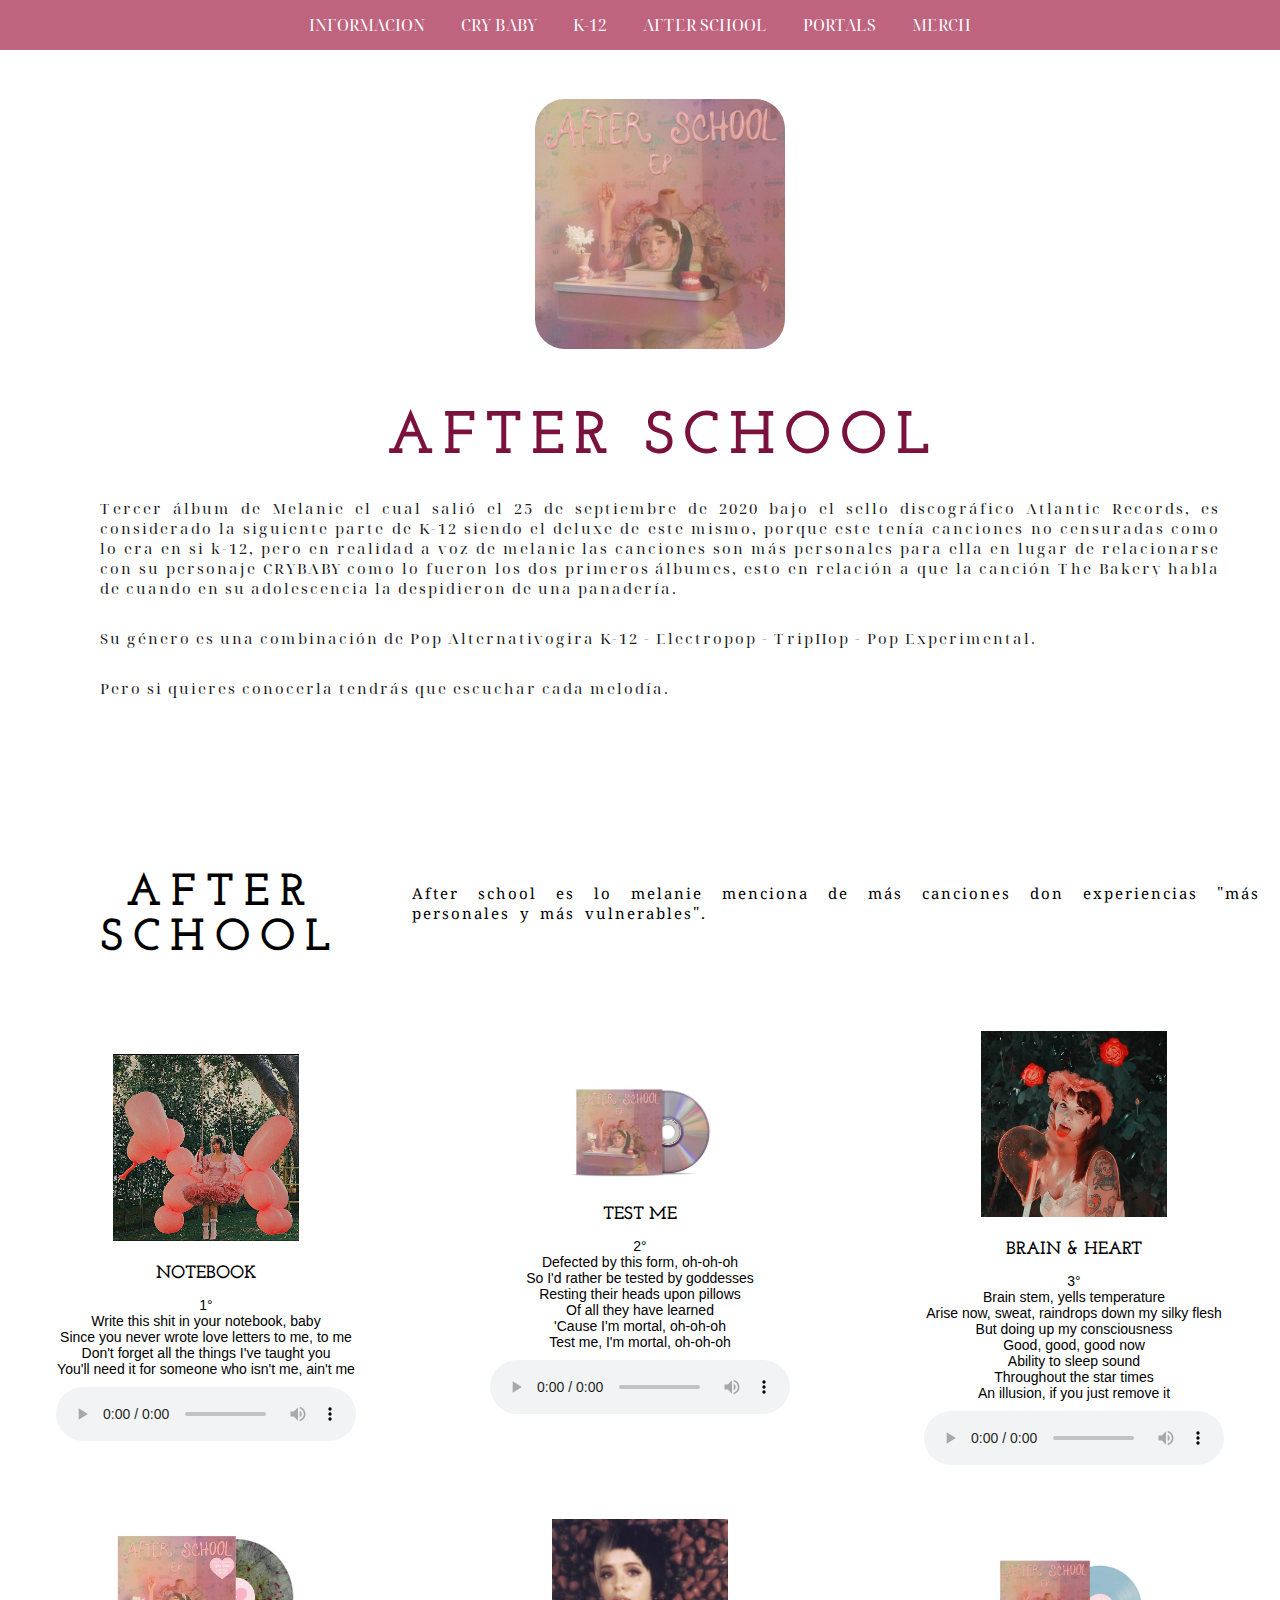
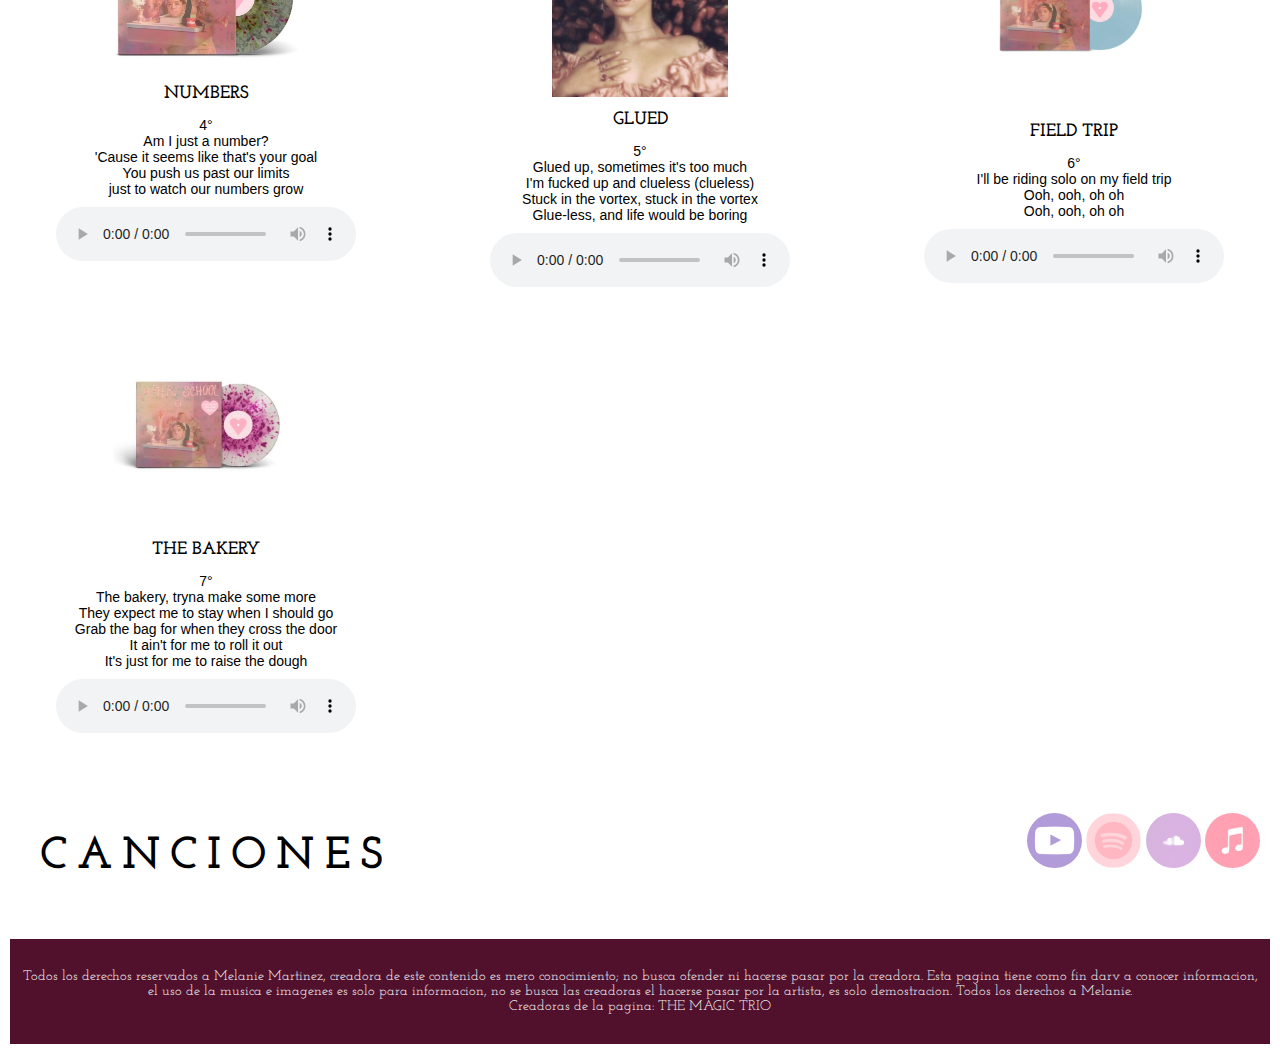
==== AFTER.html @ 3af05d9e "Add files via upload" ====
<!DOCTYPE html>
<html lang="es">
<head>
    <meta charset="UTF-8">
    <meta name="viewport" content="width=device-width, initial-scale=1.0">
    <title>AFTER SCHOOL</title>
    <link rel="stylesheet" href="css/styles.css">
    <style>
        /* Estilos básicos del menú */
        
    </style>
</head>
<body>

    <ul>
       <li><a href="index.html">INFORMACION</a></li>
        <li><a href="CRY.html">CRY BABY</a></li>
        <li><a href="K-12.html">K-12</a></li>
        <li><a href="AFTER.html">AFTER SCHOOL</a></li>
        <li><a href="portals.html">PORTALS</a></li>
        <li><a href="merch.html">MERCH</a></li>
    </ul>
    
 <div class="mel">
                      <div class="CRY-header-content-2 container">
            <div class="header-text-4">
            <div class="item" id="CRY"></div>
           <img src="elementos/img/AFTER.jpeg" width="250" height="250" class="cry" alt=""/>
<h1>AFTER SCHOOL</h1>
         <p>Tercer álbum de Melanie el cual salió el 25 de septiembre de 2020 bajo el sello discográfico Atlantic Records, es considerado la siguiente parte de K-12 siendo el deluxe de este mismo,  porque este tenía canciones no censuradas como lo era en si k-12, pero en realidad a voz de melanie las canciones son más personales para ella en lugar de relacionarse con su personaje CRYBABY como lo fueron los dos primeros álbumes, esto en relación a que la canción The Bakery habla de cuando en su adolescencia la despidieron de una panadería. </p>

<p> Su género es una combinación de Pop Alternativogira K-12 - Electropop - TripHop - Pop Experimental. </p>

<div class="song-3"><p>Pero si quieres conocerla tendrás que escuchar cada melodía. </p> </div>
            </div>
  </div>
            </div>


<div class="house-content-1 container">
  <div class="deluxe-1">
  
  <h2> AFTER SCHOOL </h2>
      </div>
      
   <p> After school es lo melanie menciona de más canciones don experiencias "más personales y más vulnerables".</p>
    

</div>


<div class="container">
       	<div class="image">
<img src="elementos/gal/Melanie Martinez☆.jpeg" alt=""/>
<div class="overlay">
	  <h1>NOTEBOOK </h1>
<p>
1° <br>
Write this shit in your notebook, baby<br>
Since you never wrote love letters to me, to me<br>
Don't forget all the things I've taught you<br>
You'll need it for someone who isn't me, ain't me<br>

</p>
      	  
       	  </div>
			<audio controls> 
            <source src="multimedia/AFTER/NOTEBOOCK.mp3" type="audio/mpeg">
            </audio>
  </div>
		 <div class="image">
            <img src="elementos/gal/images (9).jpeg" alt=""/>
<div class="overlay">
	  <h1>TEST ME</h1>
   
<p>

2° <br> 
Defected by this form, oh-oh-oh<br>
So I'd rather be tested by goddesses<br>
Resting their heads upon pillows<br>
Of all they have learned <br>
'Cause I'm mortal, oh-oh-oh<br>
Test me, I'm mortal, oh-oh-oh<br>

</p>

			</div>				
           <audio controls> 
            <source src="multimedia/AFTER/TESTME.mp3" type="audio/mpeg">
            </audio>
            
            
       	</div><div class="image">
           <img src="elementos/gal/7e863fa5-12fb-4d7d-ac28-98135d31407d.jpeg" alt=""/>
<div class="overlay">
	  <h1>BRAIN & HEART</h1>
              
<p>

3° <br>
Brain stem, yells temperature<br>
Arise now, sweat, raindrops down my silky flesh<br>
But doing up my consciousness<br>
Good, good, good now<br>
Ability to sleep sound<br>
Throughout the star times<br>
An illusion, if you just remove it<br>

</p>
        	
         	</div>
							<audio controls> 
            <source src="multimedia/AFTER/BRAIN&.mp3" type="audio/mpeg">
            </audio>
       	</div>
		 	 
	 </div>



<div class="container">
       	<div class="image">
 <img src="elementos/gal/images (7).jpeg" alt=""/>
<div class="overlay">
	  <h1>NUMBERS</h1>
<p>

4° <br> 
Am I just a number? <br>'Cause it seems like that's your goal<br>
You push us past our limits <br>just to watch our numbers grow<br>

</p>
       	  </div>
			<audio controls> 
           <source src="multimedia/AFTER/NUMBERS.mp3" type="audio/mpeg">
            </audio>
  </div>
  
		 <div class="image">
           
			<div class="overlay">
  			  <img src="elementos/gal/play~2.jpg" alt=""/>
<h1>GLUED</h1>
   
<p>

5° <br> 
Glued up, sometimes it's too much<br>
I'm fucked up and clueless (clueless)<br>
Stuck in the vortex, stuck in the vortex<br>
Glue-less, and life would be boring<br>

</p>
         	</div>
							
           <audio controls> 
            <source src="multimedia/AFTER/GLUED.mp3" type="audio/mpeg">
            </audio>
            
            
       	</div><div class="image">
      <img src="elementos/gal/VIN.jpg" alt=""/>
<div class="overlay">
	  <h1>FIELD TRIP </h1>
              
<p>

6° <br>
I'll be riding solo on my field trip <br>
Ooh, ooh, oh oh <br>
Ooh, ooh, oh oh <br>
</p>
        	
         	</div>
							<audio controls> 
            <source src="multimedia/AFTER/FIEL.mp3" type="audio/mpeg">
            </audio>
       	</div>
		 	 
	 </div>



<div class="container">
       	<div class="image">
          <img src="elementos/gal/images (8).jpeg" alt=""/>
<div class="overlay">
	  <h1> THE BAKERY </h1>
   
<p>

7° <br> 
The bakery, tryna make some more <br> 
They expect me to stay when I should go<br> 
Grab the bag for when they cross the door<br> 
It ain't for me to roll it out<br> 
It's just for me to raise the dough<br>

</p>
      	  
       	  </div>
			<audio controls> 
            <source src="multimedia/AFTER/BAKERI.mp3" type="audio/mpeg">
            </audio>
  </div>
  </div>
  

<div class="house-content-1 container">
<div class="deluxe-1">
<h2><center>CANCIONES</center></h2>
</div>

<div class="iconos-sociales-5">
<a href="https://youtube.com/playlist?list=PLu8BgVaWowIFI6zpp80R-z6kVNjgQ70hC&si=3BaNjiQdhjtdNHJS" target="_blank"><img loading="lazy" alt="Sígueme en YouTube" height="55" width="55" src="elementos/img/iii.jpeg" title=" Sígueme en YouTube "/></a>

<a href="https://open.spotify.com/intl-es/album/75sm9IEmN01J5MsyZr4Cw1?si=pkLfu0CmS8i1b5FkVoqTtw" target="_blank"><img loading="lazy" alt=" Sígueme en Spotify" height="55" width="55" src="elementos/img/eee.jpeg" title="Sígueme en Spotify"/></a>

<a href="https://soundcloud.com/melaniemartinezmusic/sets/after-school-ep-1?utm_source=clipboard&utm_medium=text&utm_campaign=social_sharing" target="_blank"><img loading="lazy" alt="Sígueme en Soundcloud" height="55" width="55" src="elementos/img/sou.jpeg" title="Sígueme en Soundcloud"/></a>

<a href="https://music.apple.com/mx/album/after-school-ep/1533125991" target="_blank"><img loading="lazy" alt="Sígueme en Apple Music" height="55" width="55" src="elementos/img/OOOOO.jpeg"  title="Sígueme en Apple Music"/></a>
</div>

</div>
 
<div class="pie">
  <div class="indice-6"></div>
    <div class="footer-txt">
			      <footer>Todos los derechos reservados a Melanie Martinez, creadora de este contenido es mero conocimiento; no busca ofender ni hacerse pasar por la creadora. Esta pagina tiene como fin darv a conocer informacion, el uso de la musica e imagenes es solo para informacion, no se busca las creadoras el hacerse pasar por la artista, es solo demostracion. Todos los derechos a Melanie.  <br>  </footer>
			   <adress>Creadoras de la pagina: THE MAGIC TRIO </adress>
    </div>
    </div>


</body>
</html>
---- css/styles.css ----
@import url('https://fonts.googleapis.com/css2?family=Noto+Serif+Display:ital,wght@0,100..900;1,100..900&display=swap');
@import url('https://fonts.googleapis.com/css2?family=Noto+Serif+Sinhala:wght@100..900&display=swap');
@import url('https://fonts.googleapis.com/css2?family=Josefin+Slab:ital,wght@0,100..700;1,100..700&display=swap');
@import url('https://fonts.googleapis.com/css2?family=Stint+Ultra+Condensed&display=swap');

	body {
            margin: 0;
            font-family: Arial, sans-serif;
			background-color:#FFFFFF;
        }
h2 {
		 font-size: 25px;
		 color: #B94575;
		 font-family: "Josefin Slab", serif;
	 }

h1 {
		 font-size: 25px;
		 color: #B94575;
		 font-family: "Josefin Slab", serif;
	 }
	 

        ul {
            list-style-type: none;
            margin: 0;
            padding: 0;
            overflow: hidden;
            background-color:#BF647F;
			font-family: "Noto Serif Display", serif;
            text-align: center; /* Centro del menú center,left (izquierda), right(derecha)*/ 
        }

        li {
            display: inline-block; /* Mostrar los elementos en línea */
            float: none; /* Asegurar que los elementos no floten */
        }

        li a {
            display: block;
            color: white;
            text-align: center;
            padding: 14px 16px;
            text-decoration: none;
        }

        li a:hover {
            background-color: #890E43;
        }

	.Informa {
		text-align-last: center;
		 background-color:#2D2E33;
		 color: #FFFFFF;
	 }

.header-content{
	border-width: medium;
		text-align-last: center;
		 background-color:#2D2E33;
		 color: #FFFFFF;
	 }

	 
	 .header-text {
		 padding: 30px 50px;
		margin-bottom: 20px;
	}
	
	.header-text h1 {
		text-align:center;
		font-size: 80px;
		letter-spacing: 7px;
		text-transform: uppercase;
		font-family: "Noto Serif Display", serif;
		color: #F9D4E2;
		margin-bottom: 5px;
	}
	 .header-text span {
		 font-size: 25px;
		 color: #F9D4E2;
		 font-family: "Josefin Slab", serif;
	 }
	 
	 .ven {
		 font-size: 40px;
	 }
	 
	 
	 .header-text p {
		 color: #FFFFFF;
		 padding: 0 260;
		 margin: 35px 0;
	 }

	 
	.mel {
		 padding: 10px 20px;
		 background-color: #FFFFFF;
		 color: #2D2E33;
	 }
	 
	.header-text-1 {
		 padding: 10px 20px;
		text-align:center;
		margin-bottom: 45px;
	}
	
	.header-text-1 h1 {
		font-size: 60px;
		letter-spacing: 7px;
		text-transform: none ;
		font-family: "Noto Serif Display", serif;
		color: #882C4A;
		margin-bottom: 5px;
		margin-left: 5px;
	}
	 .header-text-1 span {	 
		 font-size: 25px;
		 color: #882C4A;
	 }
	 
	 .M3L {
		 margin-bottom: 5px;
		 margin-top: 19px;
		 width: auto;
		 clip-path: circle();
	 }
	 
	 .header-text-1 p {
		text-align:center;
		letter-spacing: 2px;
		font-family: "Noto Serif Display", serif;
		color: #1A1A1C;
		text-align: justify;
	    font-size: 15px;
		 padding: 10px 90px;
		 margin: 10px 0;
	}
	
		 .btn-1 {
		 display: inline-block;
		 padding: 20px 25px;
		 background-color: #ECA4C6;
		 color: black;
		 text-transform: uppercase;
		 letter-spacing: 10px;
		 font-size: 20px;
		 font-family:  "Noto Serif Sinhala", serif;
		 margin: 25px 0;
		 border: 0; 
		 text-decoration: none;
	 }
	
		.btn-1:hover {
			color: #69A7F6;
		background-color: #E2F3FF;		
	}
	
	.iconos-sociales img{ 
	padding: 3px 3px;
transition:all 0.5s ease-out; border-radius:80px;
}
.iconos-sociales img:hover{
box-shadow: 0px 2px 2px 2px #F2A9CE;
transform:translate(0px, -10px); 
}
	


	/* Estilo para la galería de imágenes */

          .galeria {
            text-align: center;
			   padding: 10px 20px;
        }

        .imagen {
            display: inline-block;
            margin: 10px;
			
            overflow: hidden;
            max-width: 200px; /* Ancho máximo para las imágenes */
        }

        .imagen img {
            width: 100%;
            height: auto;
        }

        .imagen:hover {
            transform: scale(1.1);
			transition:all 0.5s ease-out; border-radius:60px;
        }

.pie {
	padding: 10px 10px;
		}
	
	.footer-txt {
		text-align: center;
		font-family:"Josefin Slab", serif;
		font-size: 14px;
		color: #FFFFFF;
		padding: 30px 10px;
				background-color: #51102B;
		}
		
		.footer-txt p {
		text-align:center;
		color: #9D9D9D;
		padding: 10px;
		background-color: #373C41;
		}
		
	.scrol{
		transition-delay: despaly;
}



		.CRY-header-content {
		 width: 100%;
		 padding: 5px 5px;
		 background-color: #FFFFFF;
		 color: #242429;
	 }

.house-content-1 h2 {
		font-size: 50px;
	padding: 20px 10px;
	color: black;
		letter-spacing: 19px;
	background-color:  #FFFFFF;
	}

.house-content-1 p {
	text-align: justify;
	margin-bottom: 10px;
	font-family: "Noto Serif Sinhala", serif;
	margin-left: 10px;
		font-size: 15px;
	color: black;
		letter-spacing: 2px;
	background-color:  #FFFFFF;
	}

.deluxe-1 h2 {
		font-size: 45px;
	color: black;
		letter-spacing: 10px;
		text-transform: uppercase;
	background-color:  #FFFFFF;
		margin-bottom: 5px;
	}
	 
	.header-text-2 {
		background-color: #FFFFFF;
		text-align:center;
		margin-bottom:45px;
	}
	
	.header-text-2 h1 {
		font-size: 60px;
		letter-spacing: 9px;
		text-transform: uppercase;
		color: #6a2f44;
		margin-bottom: 5px;
		padding: 10px 100px;
		margin-left: 5px;
	}
	 .header-text-2 span {
		 padding: 10px 7px;
		 font-size: 25px;
		 color: #882C4A;
	 }
	 
	 .cry {
		 margin-bottom: 5px;
		 margin-top: 19px;
		 width: auto;
		 transition: all 0.5s ease-out; border-radius:30px;
	 }
	 
	 .header-text-2 p {
		text-align:center;
		letter-spacing: 2px;
		font-family: "Noto Serif Display", serif;
		color: #1A1A1C;
		text-align: justify;
	    font-size: 15px;
		padding: 10px 60px;
		 margin: 10px 0;
	}
	
	.fras  {
		text-align:center;
			 padding: 10px 75px;
		 margin: 10px 0;
	}
	.fras p {
		letter-spacing: 4px;
		font-family:  "Noto Serif Display", serif;
		color: 	#c33b80;
		text-align:left;
	    font-size: 20px;
		padding: 10px 10px;
		 margin: 10px 0;
	}
	
		.song {
		text-align: center;
			 padding: 5px 30px;
		 margin: 5px 5px;
	}
	
	.song p {
		letter-spacing: 4px;
		font-family:  "Noto Serif Display", serif;
		color: #47021b;
	    font-size: 20px;
		 padding: 0px 90px;
		 margin: 0px 0;
	}
	
	.baby {
		text-align:center;
			 padding: 5px 110px;
		 margin: 10px 0;
		 margin-top: 5px;
	}

.deluxe-1 {
		font-size: 30px;
	color: black;
		letter-spacing: 10px;
		text-transform: uppercase;
	background-color:  #FFFFFF;
		margin-bottom: 5px;
	text-align: center;
	} 
.deluxe-1 {
		font-size: 30px;
	color: black;
		letter-spacing: 10px;
		text-transform: uppercase;
	background-color:  #FFFFFF;
		margin-bottom: 5px;
	text-align: center;
	} 

.CRY-header-content-1 {
	text-align: center;
		 width: 100%;
		 padding: 10px 20px;
		 background-color: #FFFFFF;
		 color: #242429;
	 }

.CRY-header-content-1 h2{
		font-size: 30px;
	color: black;
		letter-spacing: 10px;
		text-transform: uppercase;
	background-color:  #FFFFFF;
		font-family:  "Noto Serif Sinhala", serif;
		margin-bottom: 5px;
	text-align: center;
	 }
	 
	 h2 {
		 width: 100%;
		 width: 100%;
		 padding: 10px 20px;
		 background-color:#FFFFFF;
		 color: #870F6A;
	 }
	 
	.header-text-3 {
		background-color: #FFFFFF;
		text-align:center;
		margin-bottom:45px;
	}
	
	.header-text-3 h1 {
		font-size: 60px;
		letter-spacing: 9px;
		text-transform: uppercase;
		color: #870F6A;
		margin-bottom: 5px;
		padding: 10px 100px;
		margin-left: 5px;
	}
	 .header-text-3 span {
		 padding: 10px 7px;
		 font-size: 25px;
		
	 }
	 
	 .cry {
		 margin-bottom: 5px;
		 margin-top: 19px;
		 width: auto;
		 transition:all 0.5s ease-out; border-radius:30px;
	 }
	 
	 .header-text-3 p {
		text-align:center;
		letter-spacing: 2px;
		font-family: "Noto Serif Display", serif;
		color: #1A1A1C;
		text-align: justify;
	    font-size: 15px;
		padding: 10px 60px;
		 margin: 10px 0;
	}
	
	.fras-1  {
		text-align:center;
			 padding: 10px 75px;
		 margin: 10px 0;
	}
	.fras-1 p {
		letter-spacing: 4px;
		font-family: "Stint Ultra Condensed", serif;
		color: #3F0844;
		text-align:left;
	    font-size: 27px;
		padding: 10px 10px;
		 margin: 10px 0;
	}
	
	.song-1  {
		text-align: center;
		letter-spacing: 13px;
	 font-family: "Josefin Slab", serif;
		color: #2D0216;
	    font-size: 23px;
		 padding: 0px 90px;
	}

	.song-1 p {
		letter-spacing: 13px;
	 font-family: "Josefin Slab", serif;
		color: #2D0216;
	    font-size: 21px;
		 padding: 10px 90px;
	}
	
	.baby {
		text-align:center;
			 padding: 5px 110px;
		 margin: 10px 0;
		 margin-top: 5px;
	}
	
.CRY-header-content-2 {
		 width: 100%;
		 padding: 10px 20px;
		 background-color: #FFFFFF;
		 color: #242429;
	 }
	 
	 h2 {
		 width: 100%;
		 width: 100%;
		 padding: 10px 20px;
		 background-color: #FFFCF8;
		 color: #870F6A;
	 }
	 
	.header-text-4 {
		background-color: #FFFFFF;
		text-align:center;
		margin-bottom:45px;
	}
	
	.header-text-4 h1 {
		font-size: 60px;
		letter-spacing: 9px;
		text-transform: uppercase;
		color:#7A123E;
		margin-bottom: 5px;
		padding: 10px 100px;
		margin-left: 5px;
	}
	 .header-text-4 span {
		 padding: 10px 7px;
		 font-size: 25px;
		
	 }
	 
	 .cry {
		 margin-bottom: 5px;
		 margin-top: 19px;
		 width: auto;
		 transition:all 0.5s ease-out; border-radius:30px;
	 }
	 
	 .header-text-4 p {
		text-align:center;
		letter-spacing: 2px;
		font-family: "Noto Serif Display", serif;
		color: #1A1A1C;
		text-align: justify;
	    font-size: 15px;
		padding: 10px 60px;
		 margin: 10px 0;
	}
	
	.fras-2  {
		text-align:center;
			 padding: 10px 75px;
		 margin: 10px 0;
	}
	.fras-2 p {
		letter-spacing: 4px;
		font-family: "Stint Ultra Condensed", serif;
		color: #3F0844;
		text-align:left;
	    font-size: 27px;
		padding: 10px 10px;
		 margin: 10px 0;
	}
	
		.song {
		text-align: center;
			 padding: 5px 30px;
		 margin: 5px 5px;
	}
	
	.song p {
		letter-spacing: 4px;
		font-family: "Stint Ultra Condensed", serif;
		color: #2D0216;
	    font-size: 20px;
		 padding: 0px 90px;
		 margin: 0px 0;
	}
	
	.baby {
		text-align:center;
			 padding: 5px 110px;
		 margin: 10px 0;
		 margin-top: 5px;
	}


.CRY-header-content-3 {
		 width: 100%;
		 padding: 10px 20px;
		 background-color: #FFFFFF;
		 color: #242429;
	 }
	 
	 h2 {
		 width: 100%;
		 width: 100%;
		 padding: 10px 20px;
		 background-color: #FFFCF8;
		 color: #870F6A;
	 }
	 
	.header-text-5 {
		background-color: #FFFFFF;
		text-align:center;
		margin-bottom:45px;
	}
	
	.header-text-5 h1 {
		font-size: 60px;
		letter-spacing: 9px;
		text-transform: uppercase;
		color: #0B4B37;
		margin-bottom: 5px;
		padding: 10px 100px;
		margin-left: 5px;
	}
	 .header-text-5 span {
		 padding: 10px 7px;
		 font-size: 25px;
		
	 }
	 
	 .cry {
		 margin-bottom: 5px;
		 margin-top: 19px;
		 width: auto;
		 transition:all 0.5s ease-out; border-radius:30px;
	 }
	 
	 .header-text-5 p {
		text-align:center;
		letter-spacing: 2px;
		font-family: "Noto Serif Display", serif;
		color: #1A1A1C;
		text-align: justify;
	    font-size: 15px;
		padding: 10px 60px;
		 margin: 10px 0;
	}
	
	.fras-3  {
		text-align:center;
			 padding: 10px 75px;
		 margin: 10px 0;
	}
	.fras-3 p {
		letter-spacing: 4px;
		font-family: "Stint Ultra Condensed", serif;
		color: #074238;
		text-align:left;
	    font-size: 27px;
		padding: 10px 10px;
		 margin: 10px 0;
	}
	
		.songi p {
			font-size: 20px;
		 font-family: "Josefin Slab", serif;
		text-align:justify;
			 padding: 5px 20px;
		 margin: 5px 5px;
	}
	

	
	.baby {
		text-align:center;
			 padding: 5px 110px;
		 margin: 10px 0;
		 margin-top: 5px;
	}


.container {
    display: flex;
    justify-content: space-between; /* Distribuye uniformemente los elementos con espacio entre ellos */
    align-items: center; /* Alinea los elementos verticalmente */
    padding: 20px;
}

.image {
    flex: 0 0 30%; /* Establece el ancho de cada imagen al 30% del contenedor */
    text-align: center;
}

.image img {
    width: 50%; /* Ajusta el tamaño de la imagen al 100% del ancho del contenedor */
    margin-bottom: 10px;
}

.overlay {
    background-color: rgba(0, 0, 0, 0.0);
    padding: 10px;
    color: white;
}

.overlay h1 {
    margin-top: 0;
    font-size: 18px;
	color: #000000;
}

.overlay p {
    margin-bottom: 0;
    font-size: 14px;
	color: #000000;
}

	.image-with-gradient {
            position: relative; /* Establece la posición relativa */
            width: auto; /* Ancho de la imagen */
        }

        .image-with-gradient img {
            width: 10%; /* Ancho completo */
            object-fit: cover; /* Ajusta la imagen para cubrir el contenedor */
        }

        .gradient-overlay {
            position: absolute; /* Establece la posición absoluta */
            top: 0; /* Alinea el degradado en la parte superior */
            left: 0; /* Alinea el degradado a la izquierda */
            width: 10%; /* Ancho completo */
            height: 100%; /* Alto completo */
            background: rgba(0,0,0,0.50) /* Degradado transparente */
        }

.house-content {
		font-size: 60px;
		letter-spacing: 10px;
	background-color:  #FFFFFF;
		margin-bottom: 5px;
		padding: 10px 100px;
		margin-left: 5px;
	}
.house-content h2 {
	background-color:  #FFFFFF;
font-size: 32px;
	font-family: "Josefin Slab", serif;
color: #323337;
text-transform: uppercase;
padding: 0 5px;
margin-bottom: 15px;
}

.house-content h4 {
	background-color:  #FFFFFF;
font-size: 55px;
line-height: 70px;
	text-align: center;
	font-family: "Josefin Slab", serif;
color: #323337;
text-transform: uppercase;
padding: 2px 6px;
margin-bottom: 15px;
}

.txt-p {
	text-align: justify;
	padding: 10px 10px;
	margin-bottom: 10px;
	font-family: "Noto Serif Sinhala", serif;
	margin-left: 10px;
		font-size: 15px;
	color: black;
		letter-spacing: 2px;
	background-color:  #FFFFFF;
}
	
	.iconos-sociales-5 img{ 
transition:all 0.5s ease-out; border-radius:80px;
}
.iconos-sociales-5 img:hover{
box-shadow: 0px 2px 2px 2px #AB396E;
transform:translate(0px, -10px); 
}
	
	
	.iconos-sociales-1 img{ 
transition:all 0.5s ease-out; border-radius:60px;
}
.iconos-sociales-1 img:hover{
box-shadow: 0px 4px 4px 4px  #D6A7E7;
transform:translate(0px, -15px); 
}

.iconos-sociales-2 img{ 
transition:all 0.5s ease-out; border-radius:60px;
}
.iconos-sociales-2 img:hover{
box-shadow: 0px 4px 4px 4px #9C3063;
transform:translate(0px, -15px); 
}

.iconos-sociales-2-1 img{ 
transition:all 0.5s ease-out; border-radius:10px;
}
.iconos-sociales-2-1 img:hover{
box-shadow: 0px 5px 5px 5px #FFD1DC;
transform:translate(0px, -2px); 
}

	.iconos-sociales-3 img{ 
transition:all 0.5s ease-out; border-radius:60px;
}
.iconos-sociales-3 img:hover{
	padding: 1px 2px;
box-shadow: 0px 4px 4px 4px #FFD1DC;
transform:translate(0px, -15px); 
}

.iconos-sociales-4 img{ 
transition:all 0.5s ease-out; border-radius:30px;
}
.iconos-sociales-4 img:hover{
box-shadow: 0px 4px 4px 4px #AEDFC7;
transform:translate(0px, -15px); 
}

.pie {
	padding: 10px 10px;
		}
	
	.footer-txt {
		text-align: center;
		font-family:"Josefin Slab", serif;
		font-size: 14px;
		color: #FFFFFF;
		padding: 30px 10px;
				background-color: #51102B;
		}
		
		.footer-txt p {
		text-align:center;
		color: #9D9D9D;
		padding: 10px;
		background-color: #373C41;
		}
		
		html {
	scroll-behavior: smooth;
}
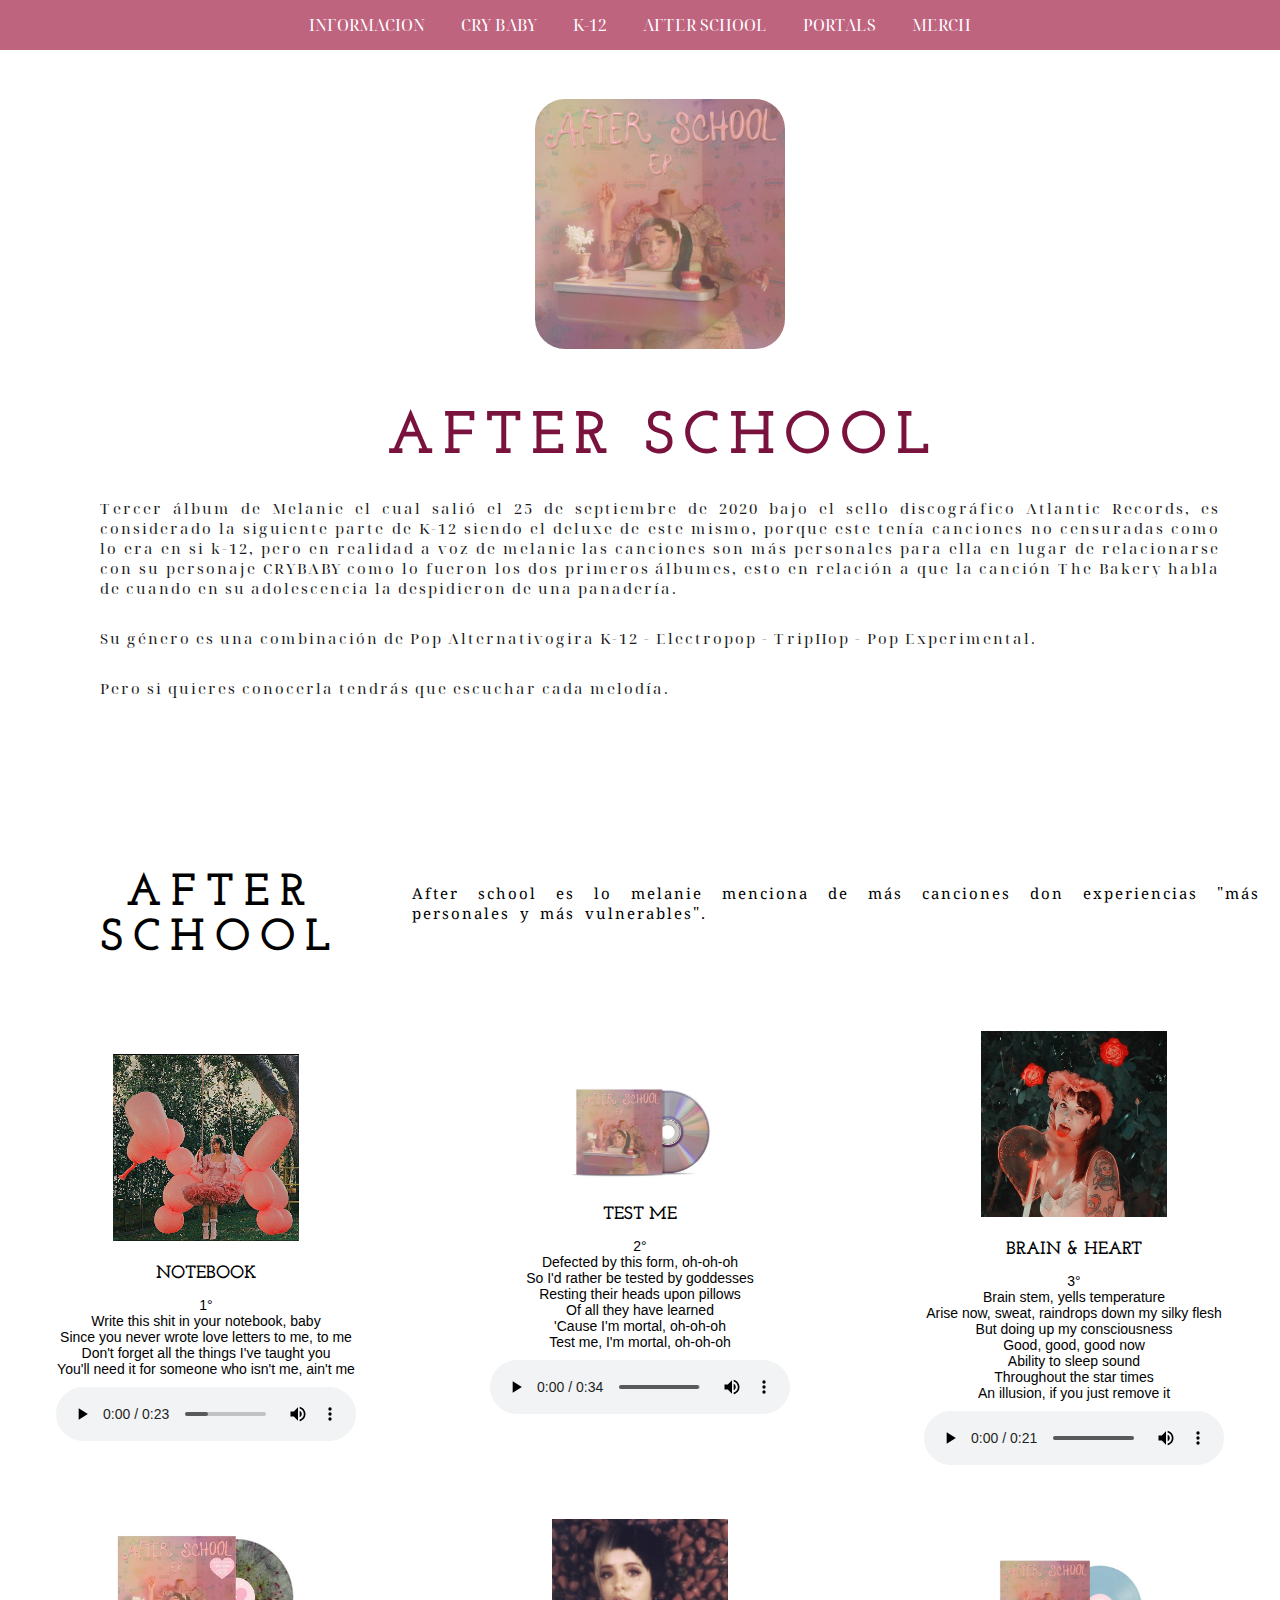
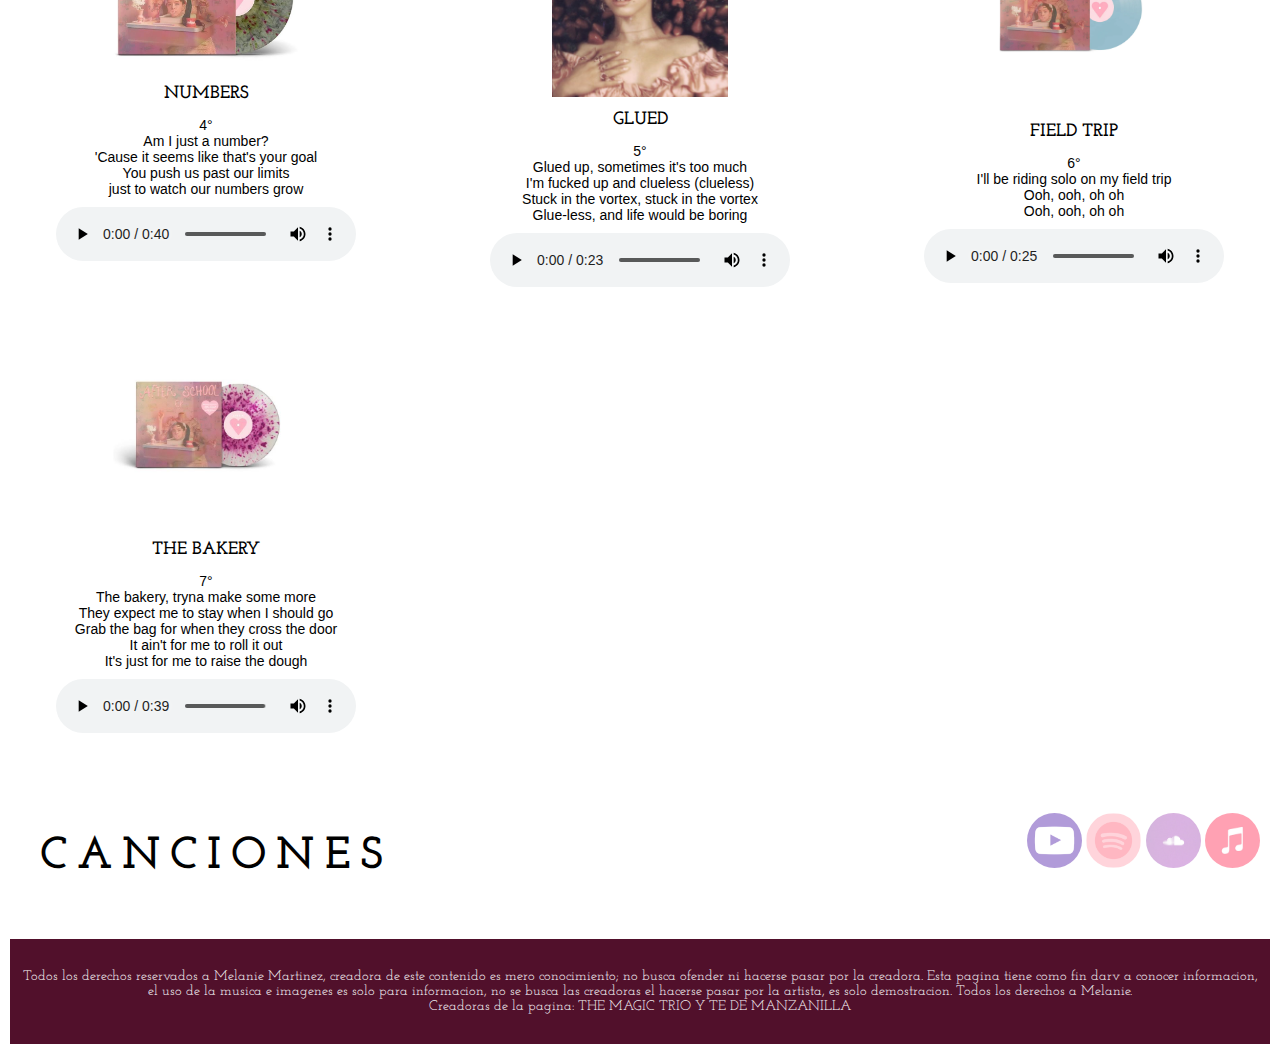
==== commit 38089a15: "Update AFTER.html" ====
--- a/AFTER.html
+++ b/AFTER.html
@@ -228,7 +228,7 @@
   <div class="indice-6"></div>
     <div class="footer-txt">
 			      <footer>Todos los derechos reservados a Melanie Martinez, creadora de este contenido es mero conocimiento; no busca ofender ni hacerse pasar por la creadora. Esta pagina tiene como fin darv a conocer informacion, el uso de la musica e imagenes es solo para informacion, no se busca las creadoras el hacerse pasar por la artista, es solo demostracion. Todos los derechos a Melanie.  <br>  </footer>
-			   <adress>Creadoras de la pagina: THE MAGIC TRIO </adress>
+			   <adress>Creadoras de la pagina: THE MAGIC TRIO  Y TE DE MANZANILLA </adress>
     </div>
     </div>
 
